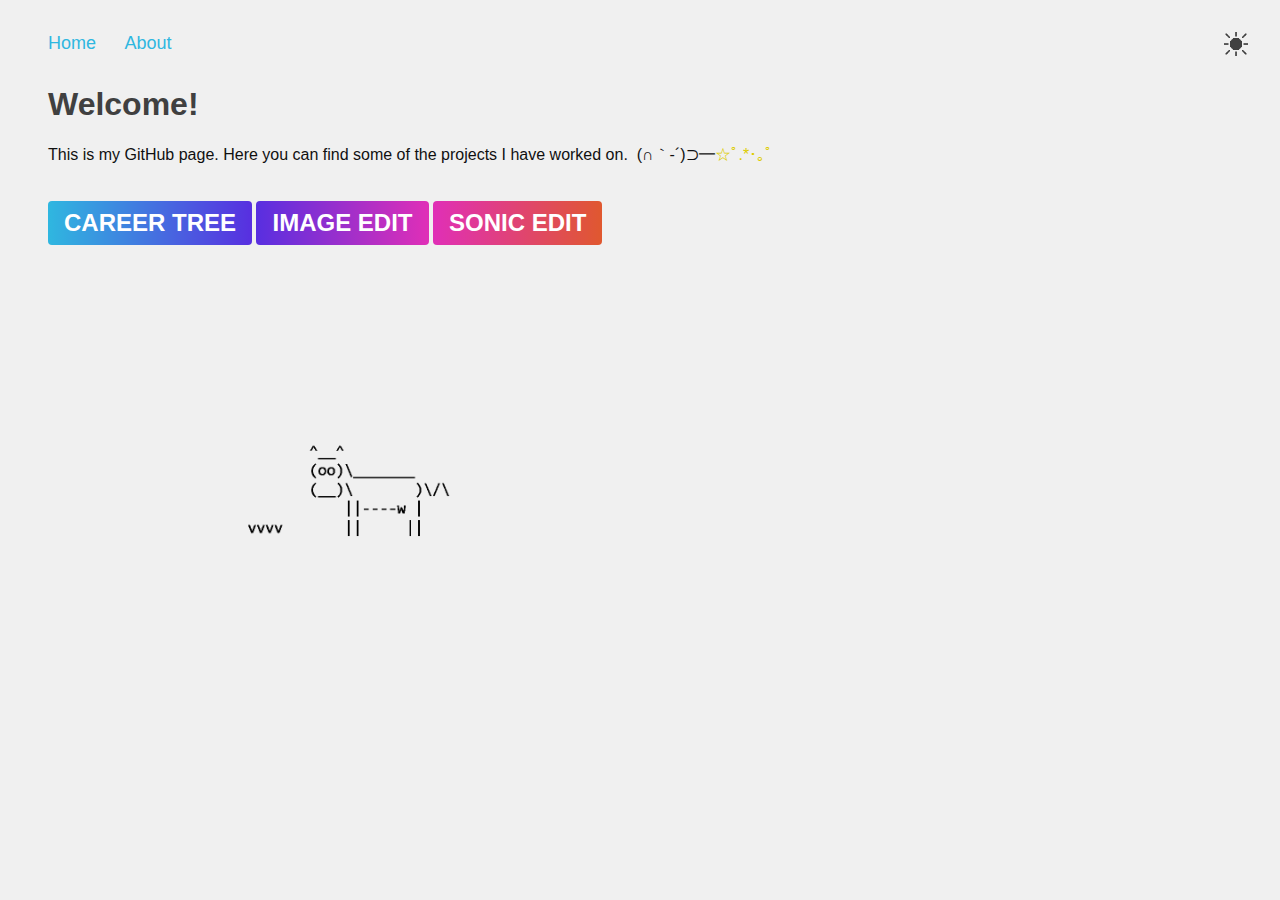
==== index.html @ 976bf4a5 "added contacts to about me page" ====
<!DOCTYPE html>
<html lang="en">
<head>
    <meta charset="UTF-8">
    <meta name="viewport" content="width=device-width, initial-scale=1.0">
    <title>O-79 // Adi</title>
    <link rel="stylesheet" href="style.css">
</head>
<body>
	<button id="theme-toggle" class="theme-toggle">
        <img src="resources/ICO-Moon.png" id="theme-icon">
    </button>
	
	<nav class="navbar">
		<ul>
			<li><a href="index.html">Home</a></li>
			<li><a href="about.html">About</a></li>
		</ul>
	</nav>

    <h1>Welcome!</h1>
    <p>This is my GitHub page. Here you can find some of the projects I have worked on.&nbsp;&nbsp;(∩｀-´)⊃━<span id="magic" class="magic-text">☆ﾟ.*･｡ﾟ</span></p>
	<script src="magic.js"></script>
	<br/>
	
	<div class="custom-button-container">
		<button class="custom-button custom-button-0" onclick="window.location.href='https://github.com/O-79/CareerTree-py'"><span>CAREER TREE</span></button>
		<div class="info-text">User-friendly Generative AI tool designed to help any student explore and plan potential careers, regardless of their background.</div>
	</div>

	<div class="custom-button-container">
		<button class="custom-button custom-button-1" onclick="window.location.href='https://github.com/O-79/Image-Edit'"><span>IMAGE EDIT</span></button>
		<div class="info-text">Image editing software equipped with color channel recognition, color balancing, distortion effects, and more.</div>
	</div>

	<div class="custom-button-container">
		<button class="custom-button custom-button-2" onclick="window.location.href='https://github.com/O-79/Sonic-Edit'"><span>SONIC EDIT</span></button>
		<div class="info-text">(WIP) Customizable equalizer in a simple GUI capable of boosting or cutting chosen frequency ranges of any song.</div>
	</div>
	
	<br/><br/>
	<img src="resources/GIF-Cow-Light.gif" width="854" height="480" id="gif-cow">
	<script src="theme.js"></script>
</body>
</html>
---- style.css ----
:root {
	--col-W-A: #F0F0F0;
	--col-W-B: #C0C0C0;
	--col-G-A: #707070;
	--col-G-B: #404040;
	--col-B-A: #101010;
	
	--col-0-l-h: 197;
	--col-0-r-h: 237;
	--col-1-l-h: 237;
	--col-1-r-h: 320;
	--col-2-l-h: 320;
	--col-2-r-h: 20;
	--col-0-l: #2FB7E0;
	--col-0-r: #582FE0;
	--col-1-l: #582FE0;
	--col-1-r: #E02FB7;
	--col-2-l: #E02FB7;
	--col-2-r: #E0582F;
}

body {
    font-family: Consolas, sans-serif;
    background-color: var(--col-W-A);
    color: var(--col-B-A);
    text-align: left;
    line-height: 1.25;
    margin: 24px;
    padding: 24px;
}

h1 {
    font-family: Consolas, sans-serif;
    color: var(--col-G-B);
}

h2 {
	font-family: Consolas, sans-serif;
	font-weight: lighter;
	font-style: none;
	color: var(--col-G-A);
}

h2 a {
	text-decoration: none;
    color: var(--col-G-A);
}

p {
    font-family: 'Segoe UI', sans-serif;
    color: var(--col-B-A);
}

.theme-toggle {
    cursor: pointer;
    position: fixed;
    top: 32px;
    right: 32px;
    background: none;
    border: none;
    padding: 0;
}

.theme-toggle img {
    width: 24px;
    height: 24px;
}

body.dark-mode {
    background-color: var(--col-G-B);
    color: var(--col-W-A);
}

body.dark-mode h1 {
    color: var(--col-W-B);
}

body.dark-mode p {
    color: var(--col-W-A);
}

/**/

.navbar {
    position: relative;
    top: 0;
    left: 0;
    width: 100%;
    padding: 8px 0;
    margin: 0;
    margin-left: -24px;
    margin-right: -24px;
    margin-top: -24px;
}

.navbar ul {
    list-style-type: none;
    margin: 0;
    padding: 0 24px;
    text-align: left;
}

.navbar li {
    display: inline-block;
    margin-right: 24px;
}

.navbar a {
    color: var(--col-0-l);
    text-decoration: none;
    font-family: 'Segoe UI', sans-serif;
    font-size: 18px;
}

.navbar a:hover {
    color: hsl(var(--col-0-l-h), 100%, 33%);
}

/**/

.custom-button-container {
    position: relative;
    display: inline-block;
}

.info-text {
    position: absolute;
    top: 100%;
    left: 0;
    width: 100%;
    background-color: var(--col-W-B);
	font-family: 'Segoe UI', sans-serif;
	font-size: 12px;
    color: var(--col-G-B);
    padding: 10px;
    box-sizing: border-box;
    transition: all 0.50s ease-out;
    transform: translateY(-50%);
    opacity: 0;
    z-index: -1;
    border: none;
    border-radius: 4px;
}

.custom-button-container:hover .info-text {
    transform: translateY(4%);
    opacity: 1;
    z-index: 1;
}

/**/

.custom-button {
    position: relative;
    z-index: 2;
    cursor: pointer;
    background-image: linear-gradient(to right, var(--col-0-l), var(--col-0-r));
    font-family: Consolas, sans-serif;
    font-weight: bold;
    font-size: 24px;
    color: #FFFFFF;
    padding: 8px 16px;
    border: none;
    border-radius: 4px;
}

.custom-button-0 {
	z-index: 2;
	position: relative;
    background-image: linear-gradient(to right, var(--col-0-l), var(--col-0-r));
}

.custom-button-0::before {
	z-index: -2;
	position: absolute;
	content: '';
	top: 0;
	right: 0;
	bottom: 0;
	left: 0;
	background-image: linear-gradient(to bottom, hsl(calc(var(--col-0-l-h) - 150), 100%, 50%), hsl(calc(var(--col-0-r-h) - 180), 100%, 50%));
	transition: opacity 0.75s linear;
	opacity: 0;
    border-radius: 4px;
}

.custom-button-0:hover::before {
	opacity: 1;
}

.custom-button-1 {
	z-index: 2;
	position: relative;
    background-image: linear-gradient(to right, var(--col-1-l), var(--col-1-r));
}

.custom-button-1::before {
	z-index: -2;
	position: absolute;
	content: '';
	top: 0;
	right: 0;
	bottom: 0;
	left: 0;
	background-image: linear-gradient(to bottom, hsl(calc(var(--col-1-l-h) - 150), 100%, 50%), hsl(calc(var(--col-1-r-h) - 180), 100%, 50%));
	transition: opacity 0.75s linear;
	opacity: 0;
    border-radius: 4px;
}

.custom-button-1:hover::before {
	opacity: 1;
}

.custom-button-2 {
	z-index: 2;
	position: relative;
    background-image: linear-gradient(to right, var(--col-2-l), var(--col-2-r));
}

.custom-button-2::before {
	z-index: -2;
	position: absolute;
	content: '';
	top: 0;
	right: 0;
	bottom: 0;
	left: 0;
	background-image: linear-gradient(to bottom, hsl(calc(var(--col-2-l-h) - 150), 100%, 50%), hsl(calc(var(--col-2-r-h) - 180), 100%, 50%));
	transition: opacity 0.75s linear;
	opacity: 0;
    border-radius: 4px;
}

.custom-button-2:hover::before {
	opacity: 1;
}

/**/

.logo-link {
	cursor: pointer;
    position: relative;
	margin-top: 24px;
	margin-right: 12px;
    background: none;
    border: none;
    padding: 0;
}

.logo-link img {
    width: 64px;
    height: 64px;
}

/**/

.magic-text {
	color: #DDCC00;
	cursor: pointer;
}
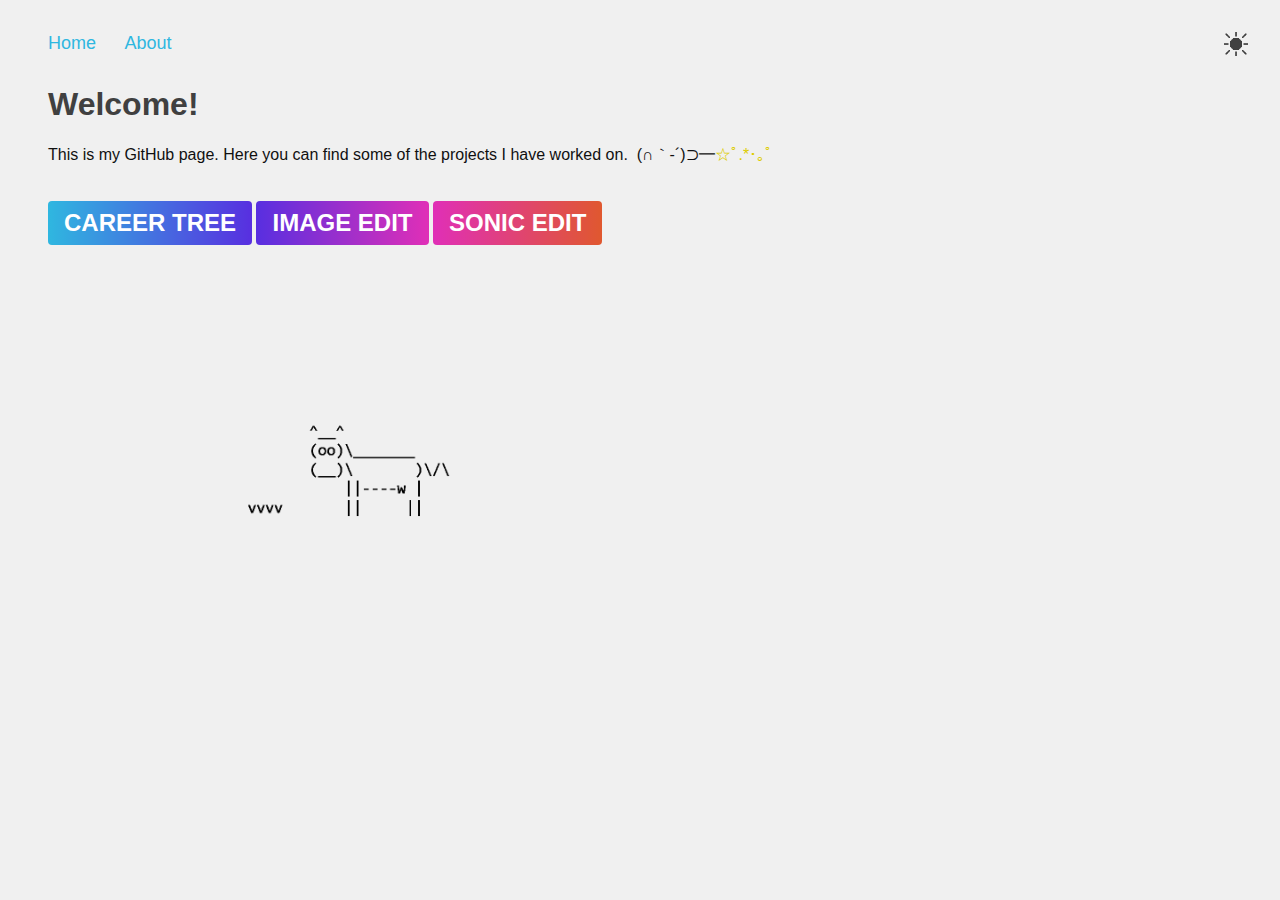
==== commit a341ddc2: "logo recoloring for contrast and info text reformatting" ====
--- a/index.html
+++ b/index.html
@@ -10,10 +10,11 @@
 	<button id="theme-toggle" class="theme-toggle">
         <img src="resources/ICO-Moon.png" id="theme-icon">
     </button>
+	<script src="theme.js"></script>
 	
 	<nav class="navbar">
 		<ul>
-			<li><a href="index.html">Home</a></li>
+			<li><a href="https://o-79.github.io">Home</a></li>
 			<li><a href="about.html">About</a></li>
 		</ul>
 	</nav>
@@ -38,8 +39,7 @@
 		<div class="info-text">(WIP) Customizable equalizer in a simple GUI capable of boosting or cutting chosen frequency ranges of any song.</div>
 	</div>
 	
-	<br/><br/>
+	<br/>
 	<img src="resources/GIF-Cow-Light.gif" width="854" height="480" id="gif-cow">
-	<script src="theme.js"></script>
 </body>
 </html>--- a/style.css
+++ b/style.css
@@ -19,6 +19,10 @@
 	--col-2-r: #E0582F;
 }
 
+* {
+  box-sizing: border-box;
+}
+
 body {
     font-family: Consolas, sans-serif;
     background-color: var(--col-W-A);
@@ -127,13 +131,14 @@
     position: absolute;
     top: 100%;
     left: 0;
-    width: 100%;
+	min-width: 64px;
+	max-width: 100%;
+	
     background-color: var(--col-W-B);
 	font-family: 'Segoe UI', sans-serif;
 	font-size: 12px;
     color: var(--col-G-B);
-    padding: 10px;
-    box-sizing: border-box;
+    padding: 8px;
     transition: all 0.50s ease-out;
     transform: translateY(-50%);
     opacity: 0;
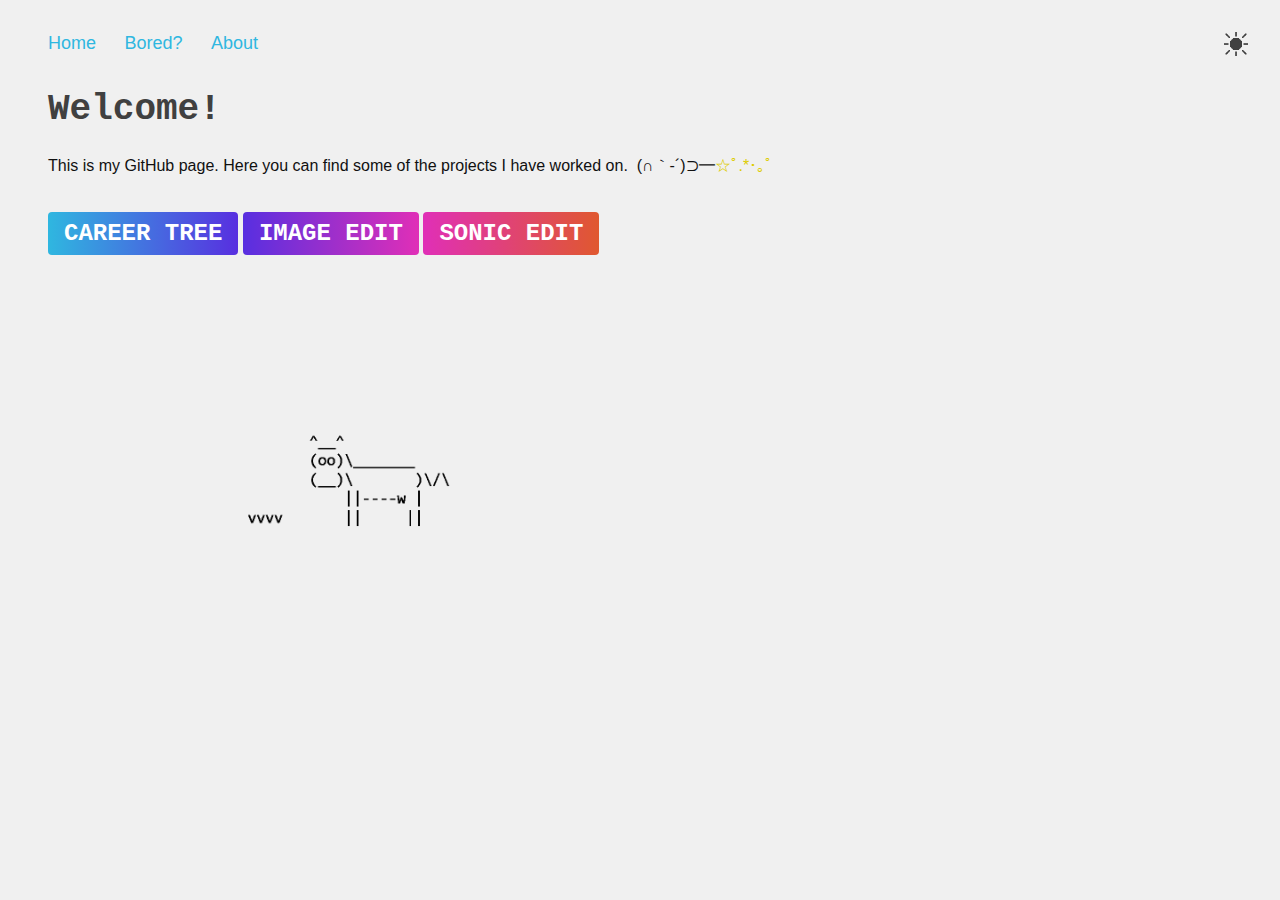
==== commit 190543eb: "added page for interesting videos" ====
--- a/index.html
+++ b/index.html
@@ -10,18 +10,20 @@
 	<button id="theme-toggle" class="theme-toggle">
         <img src="resources/ICO-Moon.png" id="theme-icon">
     </button>
-	<script src="theme.js"></script>
 	
 	<nav class="navbar">
 		<ul>
-			<li><a href="https://o-79.github.io">Home</a></li>
+			<li><a href="index.html">Home</a></li>
+			<li><a href="bored.html">Bored?</a></li>
 			<li><a href="about.html">About</a></li>
+			<!--
+			<li><a href="test.html">Do Not Enter</a></li>
+			-->
 		</ul>
 	</nav>
 
     <h1>Welcome!</h1>
     <p>This is my GitHub page. Here you can find some of the projects I have worked on.&nbsp;&nbsp;(∩｀-´)⊃━<span id="magic" class="magic-text">☆ﾟ.*･｡ﾟ</span></p>
-	<script src="magic.js"></script>
 	<br/>
 	
 	<div class="custom-button-container">
@@ -41,5 +43,7 @@
 	
 	<br/>
 	<img src="resources/GIF-Cow-Light.gif" width="854" height="480" id="gif-cow">
+	<script src="magic.js"></script>
+	<script src="theme.js"></script>
 </body>
 </html>--- a/style.css
+++ b/style.css
@@ -1,22 +1,23 @@
 :root {
 	--col-W-A: #F0F0F0;
 	--col-W-B: #C0C0C0;
+	--col-W-C: #909090;
 	--col-G-A: #707070;
 	--col-G-B: #404040;
 	--col-B-A: #101010;
 	
-	--col-0-l-h: 197;
-	--col-0-r-h: 237;
-	--col-1-l-h: 237;
-	--col-1-r-h: 320;
-	--col-2-l-h: 320;
-	--col-2-r-h: 20;
-	--col-0-l: #2FB7E0;
-	--col-0-r: #582FE0;
-	--col-1-l: #582FE0;
-	--col-1-r: #E02FB7;
-	--col-2-l: #E02FB7;
-	--col-2-r: #E0582F;
+	--col-0-L-h: 197;
+	--col-0-R-h: 237;
+	--col-1-L-h: 237;
+	--col-1-R-h: 320;
+	--col-2-L-h: 320;
+	--col-2-R-h: 20;
+	--col-0-L: #2FB7E0;
+	--col-0-R: #582FE0;
+	--col-1-L: #582FE0;
+	--col-1-R: #E02FB7;
+	--col-2-L: #E02FB7;
+	--col-2-R: #E0582F;
 }
 
 * {
@@ -24,9 +25,10 @@
 }
 
 body {
-    font-family: Consolas, sans-serif;
+    font-family: 'Segoe UI', sans-serif;
+	font-size: 16px;
+    color: var(--col-B-A);
     background-color: var(--col-W-A);
-    color: var(--col-B-A);
     text-align: left;
     line-height: 1.25;
     margin: 24px;
@@ -34,25 +36,42 @@
 }
 
 h1 {
-    font-family: Consolas, sans-serif;
+    font-family: 'Consolas', 'Andale Mono', 'Lucida Console', 'Courier New', 'Courier', monospace;
+	font-size: 36px;
+	font-weight: bold;
     color: var(--col-G-B);
 }
 
 h2 {
-	font-family: Consolas, sans-serif;
+	font-family: 'Consolas', 'Andale Mono', 'Lucida Console', 'Courier New', 'Courier', monospace;
+	font-size: 24px;
 	font-weight: lighter;
-	font-style: none;
 	color: var(--col-G-A);
 }
 
-h2 a {
-	text-decoration: none;
-    color: var(--col-G-A);
+h3 {
+	font-family: 'Consolas', 'Andale Mono', 'Lucida Console', 'Courier New', 'Courier', monospace;
+	font-size: 18px;
+	font-weight: lighter;
+	color: var(--col-G-A);
 }
 
 p {
     font-family: 'Segoe UI', sans-serif;
+	font-size: 16px;
     color: var(--col-B-A);
+}
+
+summary {
+	cursor: pointer;
+	font-family: 'Consolas', 'Andale Mono', 'Lucida Console', 'Courier New', 'Courier', monospace;
+	font-size: 18px;
+	font-weight: lighter;
+	color: var(--col-G-A);
+}
+
+iframe {
+	border: none;
 }
 
 .theme-toggle {
@@ -79,8 +98,20 @@
     color: var(--col-W-B);
 }
 
+body.dark-mode h2 {
+    color: var(--col-W-C);
+}
+
+body.dark-mode h3 {
+    color: var(--col-0-L);
+}
+
 body.dark-mode p {
     color: var(--col-W-A);
+}
+
+body.dark-mode summary {
+	color: var(--col-0-L)
 }
 
 /**/
@@ -110,14 +141,14 @@
 }
 
 .navbar a {
-    color: var(--col-0-l);
+    color: var(--col-0-L);
     text-decoration: none;
     font-family: 'Segoe UI', sans-serif;
     font-size: 18px;
 }
 
 .navbar a:hover {
-    color: hsl(var(--col-0-l-h), 100%, 33%);
+    color: hsl(var(--col-0-L-h), 100%, 33%);
 }
 
 /**/
@@ -128,12 +159,12 @@
 }
 
 .info-text {
+	z-index: -1;
     position: absolute;
     top: 100%;
     left: 0;
 	min-width: 64px;
 	max-width: 100%;
-	
     background-color: var(--col-W-B);
 	font-family: 'Segoe UI', sans-serif;
 	font-size: 12px;
@@ -159,8 +190,9 @@
     position: relative;
     z-index: 2;
     cursor: pointer;
-    background-image: linear-gradient(to right, var(--col-0-l), var(--col-0-r));
-    font-family: Consolas, sans-serif;
+    background-image: linear-gradient(to right, var(--col-0-L), var(--col-0-R));
+    font-family: 'Consolas', 'Andale Mono', 'Lucida Console', 'Courier New', 'Courier', monospace;
+
     font-weight: bold;
     font-size: 24px;
     color: #FFFFFF;
@@ -172,7 +204,7 @@
 .custom-button-0 {
 	z-index: 2;
 	position: relative;
-    background-image: linear-gradient(to right, var(--col-0-l), var(--col-0-r));
+    background-image: linear-gradient(to right, var(--col-0-L), var(--col-0-R));
 }
 
 .custom-button-0::before {
@@ -183,7 +215,7 @@
 	right: 0;
 	bottom: 0;
 	left: 0;
-	background-image: linear-gradient(to bottom, hsl(calc(var(--col-0-l-h) - 150), 100%, 50%), hsl(calc(var(--col-0-r-h) - 180), 100%, 50%));
+	background-image: linear-gradient(to bottom, hsl(calc(var(--col-0-L-h) - 150), 100%, 50%), hsl(calc(var(--col-0-R-h) - 180), 100%, 50%));
 	transition: opacity 0.75s linear;
 	opacity: 0;
     border-radius: 4px;
@@ -196,7 +228,7 @@
 .custom-button-1 {
 	z-index: 2;
 	position: relative;
-    background-image: linear-gradient(to right, var(--col-1-l), var(--col-1-r));
+    background-image: linear-gradient(to right, var(--col-1-L), var(--col-1-R));
 }
 
 .custom-button-1::before {
@@ -207,7 +239,7 @@
 	right: 0;
 	bottom: 0;
 	left: 0;
-	background-image: linear-gradient(to bottom, hsl(calc(var(--col-1-l-h) - 150), 100%, 50%), hsl(calc(var(--col-1-r-h) - 180), 100%, 50%));
+	background-image: linear-gradient(to bottom, hsl(calc(var(--col-1-L-h) - 150), 100%, 50%), hsl(calc(var(--col-1-R-h) - 180), 100%, 50%));
 	transition: opacity 0.75s linear;
 	opacity: 0;
     border-radius: 4px;
@@ -220,7 +252,7 @@
 .custom-button-2 {
 	z-index: 2;
 	position: relative;
-    background-image: linear-gradient(to right, var(--col-2-l), var(--col-2-r));
+    background-image: linear-gradient(to right, var(--col-2-L), var(--col-2-R));
 }
 
 .custom-button-2::before {
@@ -231,7 +263,7 @@
 	right: 0;
 	bottom: 0;
 	left: 0;
-	background-image: linear-gradient(to bottom, hsl(calc(var(--col-2-l-h) - 150), 100%, 50%), hsl(calc(var(--col-2-r-h) - 180), 100%, 50%));
+	background-image: linear-gradient(to bottom, hsl(calc(var(--col-2-L-h) - 150), 100%, 50%), hsl(calc(var(--col-2-R-h) - 180), 100%, 50%));
 	transition: opacity 0.75s linear;
 	opacity: 0;
     border-radius: 4px;
@@ -244,6 +276,7 @@
 /**/
 
 .logo-link {
+	z-index: 2;
 	cursor: pointer;
     position: relative;
 	margin-top: 24px;
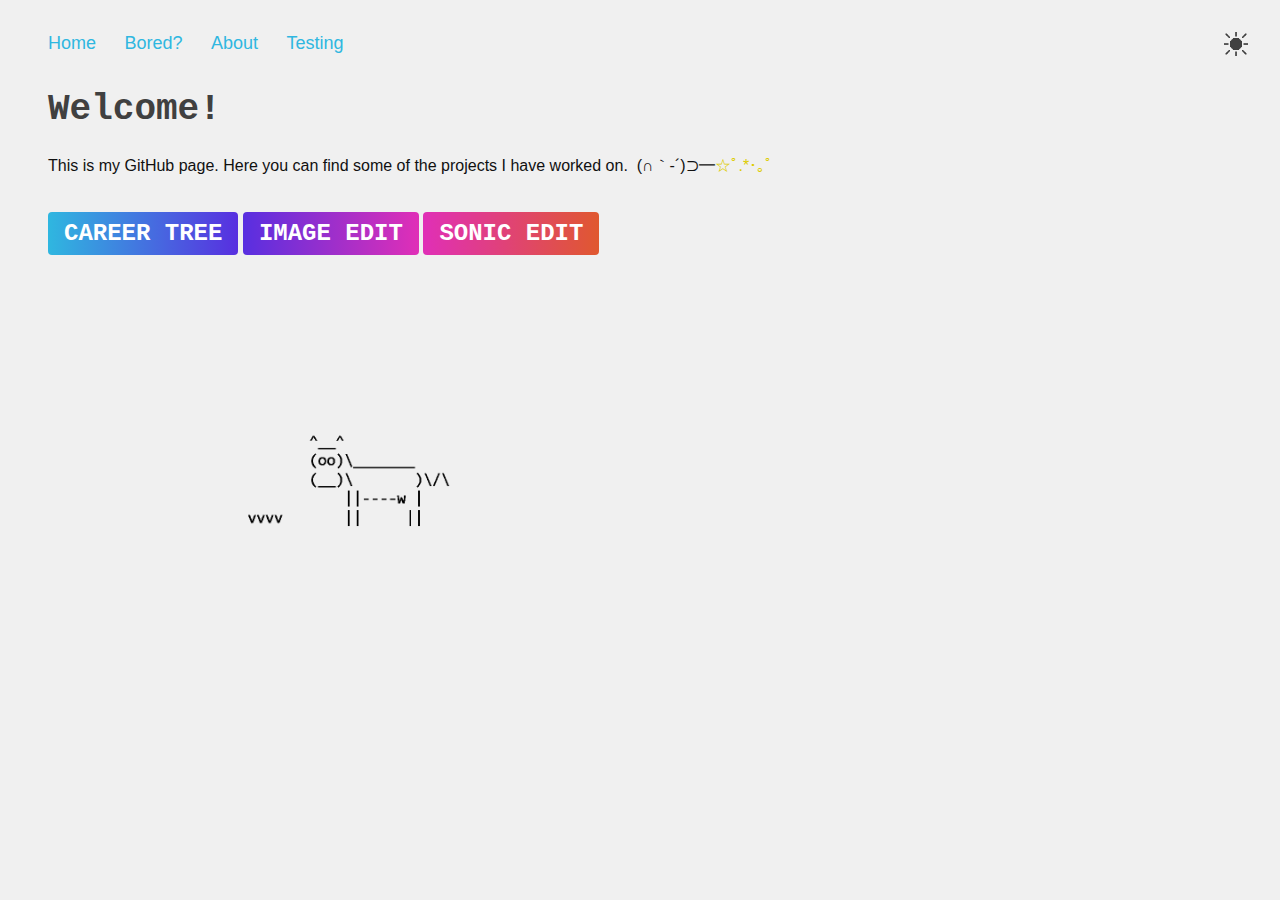
==== commit 78c69d4c: "test design a" ====
--- a/index.html
+++ b/index.html
@@ -16,9 +16,7 @@
 			<li><a href="index.html">Home</a></li>
 			<li><a href="bored.html">Bored?</a></li>
 			<li><a href="about.html">About</a></li>
-			<!--
-			<li><a href="test.html">Do Not Enter</a></li>
-			-->
+			<li><a href="test.html">Testing</a></li>
 		</ul>
 	</nav>
 
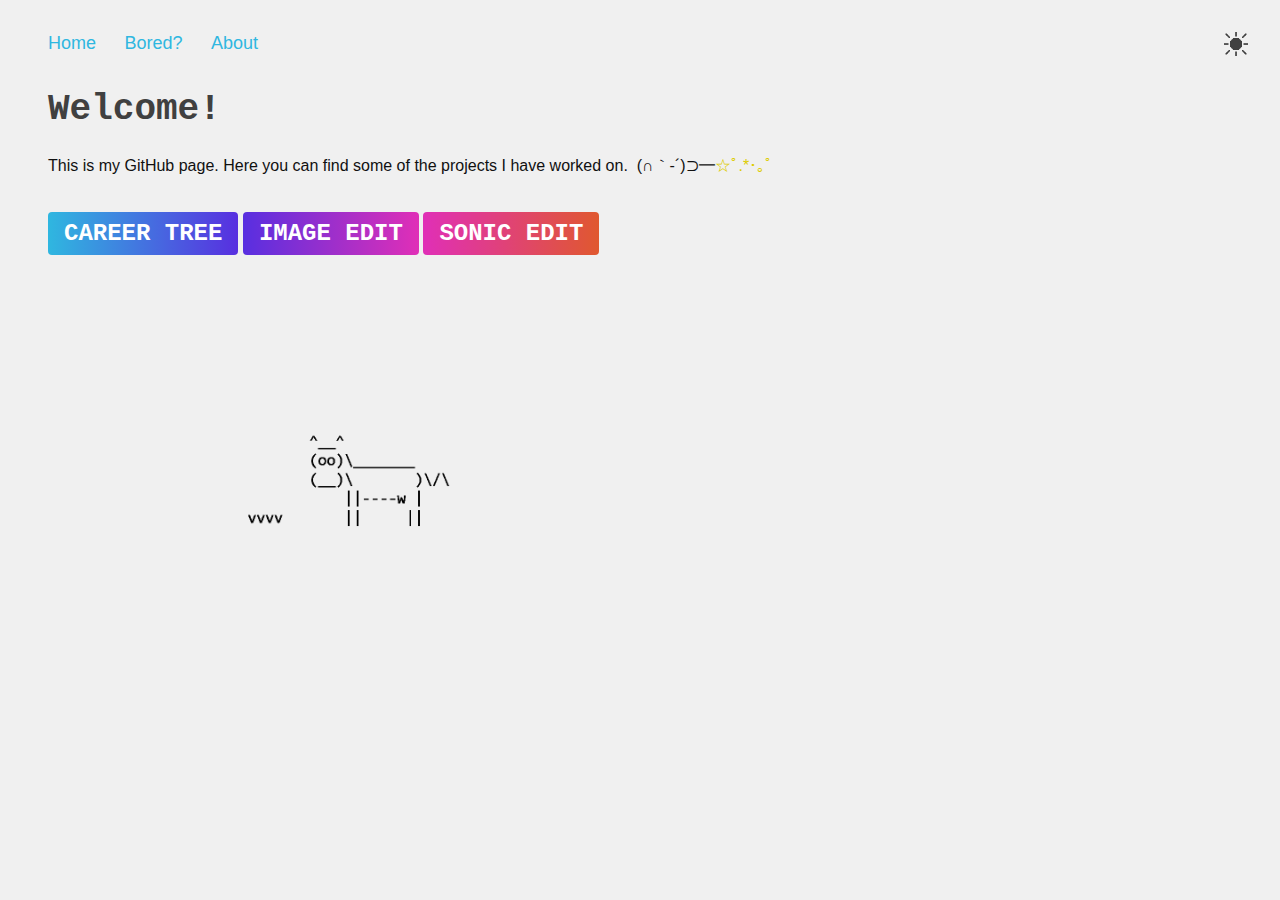
==== commit c83c2ad2: "update" ====
--- a/index.html
+++ b/index.html
@@ -16,7 +16,6 @@
 			<li><a href="index.html">Home</a></li>
 			<li><a href="bored.html">Bored?</a></li>
 			<li><a href="about.html">About</a></li>
-			<li><a href="test.html">Testing</a></li>
 		</ul>
 	</nav>
 
